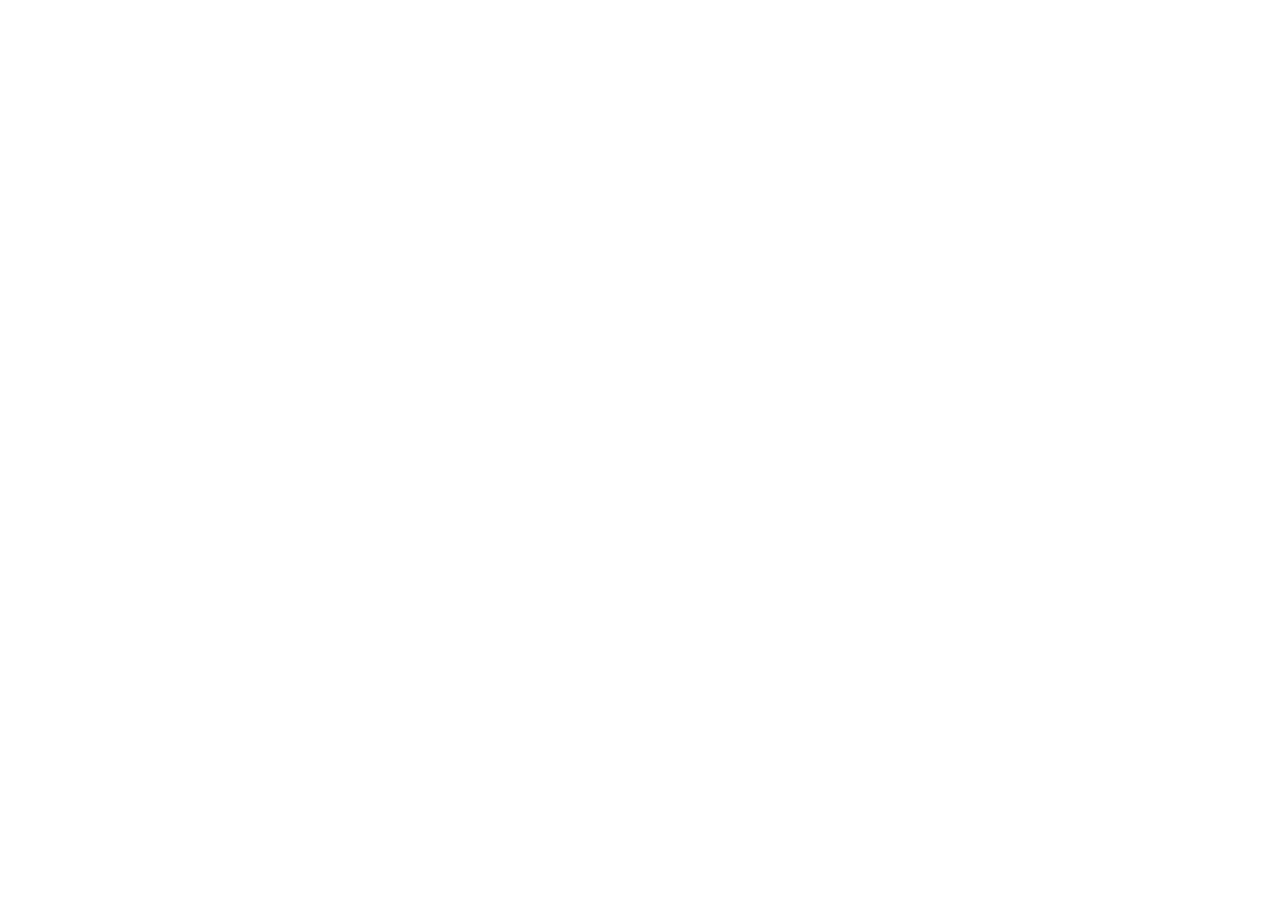
==== flower.html @ f9f1abc1 "Add files via upload" ====
<!DOCTYPE html>
<html lang="en">

<head>
  <meta charset="UTF-8">
  <meta http-equiv="X-UA-Compatible" content="IE=edge">
  <meta name="viewport" content="width=device-width, initial-scale=1.0">
  <link rel="shortcut icon" href="images/gift.png" type="image/x-icon">
  <link rel="stylesheet" href="css/style.css">

  <!-- Document Title -->
  <title>FLOWERS</title>
</head>

<body class="not-loaded">
  <!-- Background -->
  <div class="night"></div>

  <!-- Flower -->
  <div class="flowers">
    <div class="flower flower--1">
      <div class="flower__leafs flower__leafs--1">
        <div class="flower__leaf flower__leaf--1"></div>
        <div class="flower__leaf flower__leaf--2"></div>
        <div class="flower__leaf flower__leaf--3"></div>
        <div class="flower__leaf flower__leaf--4"></div>
        <div class="flower__white-circle"></div>

        <div class="flower__light flower__light--1"></div>
        <div class="flower__light flower__light--2"></div>
        <div class="flower__light flower__light--3"></div>
        <div class="flower__light flower__light--4"></div>
        <div class="flower__light flower__light--5"></div>
        <div class="flower__light flower__light--6"></div>
        <div class="flower__light flower__light--7"></div>
        <div class="flower__light flower__light--8"></div>

      </div>
      <div class="flower__line">
        <div class="flower__line__leaf flower__line__leaf--1"></div>
        <div class="flower__line__leaf flower__line__leaf--2"></div>
        <div class="flower__line__leaf flower__line__leaf--3"></div>
        <div class="flower__line__leaf flower__line__leaf--4"></div>
        <div class="flower__line__leaf flower__line__leaf--5"></div>
        <div class="flower__line__leaf flower__line__leaf--6"></div>
      </div>
    </div>

    <div class="flower flower--2">
      <div class="flower__leafs flower__leafs--2">
        <div class="flower__leaf flower__leaf--1"></div>
        <div class="flower__leaf flower__leaf--2"></div>
        <div class="flower__leaf flower__leaf--3"></div>
        <div class="flower__leaf flower__leaf--4"></div>
        <div class="flower__white-circle"></div>

        <div class="flower__light flower__light--1"></div>
        <div class="flower__light flower__light--2"></div>
        <div class="flower__light flower__light--3"></div>
        <div class="flower__light flower__light--4"></div>
        <div class="flower__light flower__light--5"></div>
        <div class="flower__light flower__light--6"></div>
        <div class="flower__light flower__light--7"></div>
        <div class="flower__light flower__light--8"></div>

      </div>
      <div class="flower__line">
        <div class="flower__line__leaf flower__line__leaf--1"></div>
        <div class="flower__line__leaf flower__line__leaf--2"></div>
        <div class="flower__line__leaf flower__line__leaf--3"></div>
        <div class="flower__line__leaf flower__line__leaf--4"></div>
      </div>
    </div>

    <div class="flower flower--3">
      <div class="flower__leafs flower__leafs--3">
        <div class="flower__leaf flower__leaf--1"></div>
        <div class="flower__leaf flower__leaf--2"></div>
        <div class="flower__leaf flower__leaf--3"></div>
        <div class="flower__leaf flower__leaf--4"></div>
        <div class="flower__white-circle"></div>

        <div class="flower__light flower__light--1"></div>
        <div class="flower__light flower__light--2"></div>
        <div class="flower__light flower__light--3"></div>
        <div class="flower__light flower__light--4"></div>
        <div class="flower__light flower__light--5"></div>
        <div class="flower__light flower__light--6"></div>
        <div class="flower__light flower__light--7"></div>
        <div class="flower__light flower__light--8"></div>

      </div>
      <div class="flower__line">
        <div class="flower__line__leaf flower__line__leaf--1"></div>
        <div class="flower__line__leaf flower__line__leaf--2"></div>
        <div class="flower__line__leaf flower__line__leaf--3"></div>
        <div class="flower__line__leaf flower__line__leaf--4"></div>
      </div>
    </div>

    <div class="grow-ans" style="--d:1.2s">
      <div class="flower__g-long">
        <div class="flower__g-long__top"></div>
        <div class="flower__g-long__bottom"></div>
      </div>
    </div>

    <div class="growing-grass">
      <div class="flower__grass flower__grass--1">
        <div class="flower__grass--top"></div>
        <div class="flower__grass--bottom"></div>
        <div class="flower__grass__leaf flower__grass__leaf--1"></div>
        <div class="flower__grass__leaf flower__grass__leaf--2"></div>
        <div class="flower__grass__leaf flower__grass__leaf--3"></div>
        <div class="flower__grass__leaf flower__grass__leaf--4"></div>
        <div class="flower__grass__leaf flower__grass__leaf--5"></div>
        <div class="flower__grass__leaf flower__grass__leaf--6"></div>
        <div class="flower__grass__leaf flower__grass__leaf--7"></div>
        <div class="flower__grass__leaf flower__grass__leaf--8"></div>
        <div class="flower__grass__overlay"></div>
      </div>
    </div>

    <div class="growing-grass">
      <div class="flower__grass flower__grass--2">
        <div class="flower__grass--top"></div>
        <div class="flower__grass--bottom"></div>
        <div class="flower__grass__leaf flower__grass__leaf--1"></div>
        <div class="flower__grass__leaf flower__grass__leaf--2"></div>
        <div class="flower__grass__leaf flower__grass__leaf--3"></div>
        <div class="flower__grass__leaf flower__grass__leaf--4"></div>
        <div class="flower__grass__leaf flower__grass__leaf--5"></div>
        <div class="flower__grass__leaf flower__grass__leaf--6"></div>
        <div class="flower__grass__leaf flower__grass__leaf--7"></div>
        <div class="flower__grass__leaf flower__grass__leaf--8"></div>
        <div class="flower__grass__overlay"></div>
      </div>
    </div>

    <div class="grow-ans" style="--d:2.4s">
      <div class="flower__g-right flower__g-right--1">
        <div class="leaf"></div>
      </div>
    </div>

    <div class="grow-ans" style="--d:2.8s">
      <div class="flower__g-right flower__g-right--2">
        <div class="leaf"></div>
      </div>
    </div>

    <div class="grow-ans" style="--d:2.8s">
      <div class="flower__g-front">
        <div class="flower__g-front__leaf-wrapper flower__g-front__leaf-wrapper--1">
          <div class="flower__g-front__leaf"></div>
        </div>
        <div class="flower__g-front__leaf-wrapper flower__g-front__leaf-wrapper--2">
          <div class="flower__g-front__leaf"></div>
        </div>
        <div class="flower__g-front__leaf-wrapper flower__g-front__leaf-wrapper--3">
          <div class="flower__g-front__leaf"></div>
        </div>
        <div class="flower__g-front__leaf-wrapper flower__g-front__leaf-wrapper--4">
          <div class="flower__g-front__leaf"></div>
        </div>
        <div class="flower__g-front__leaf-wrapper flower__g-front__leaf-wrapper--5">
          <div class="flower__g-front__leaf"></div>
        </div>
        <div class="flower__g-front__leaf-wrapper flower__g-front__leaf-wrapper--6">
          <div class="flower__g-front__leaf"></div>
        </div>
        <div class="flower__g-front__leaf-wrapper flower__g-front__leaf-wrapper--7">
          <div class="flower__g-front__leaf"></div>
        </div>
        <div class="flower__g-front__leaf-wrapper flower__g-front__leaf-wrapper--8">
          <div class="flower__g-front__leaf"></div>
        </div>
        <div class="flower__g-front__line"></div>
      </div>
    </div>

    <div class="grow-ans" style="--d:3.2s">
      <div class="flower__g-fr">
        <div class="leaf"></div>
        <div class="flower__g-fr__leaf flower__g-fr__leaf--1"></div>
        <div class="flower__g-fr__leaf flower__g-fr__leaf--2"></div>
        <div class="flower__g-fr__leaf flower__g-fr__leaf--3"></div>
        <div class="flower__g-fr__leaf flower__g-fr__leaf--4"></div>
        <div class="flower__g-fr__leaf flower__g-fr__leaf--5"></div>
        <div class="flower__g-fr__leaf flower__g-fr__leaf--6"></div>
        <div class="flower__g-fr__leaf flower__g-fr__leaf--7"></div>
        <div class="flower__g-fr__leaf flower__g-fr__leaf--8"></div>
      </div>
    </div>

    <div class="long-g long-g--0">
      <div class="grow-ans" style="--d:3s">
        <div class="leaf leaf--0"></div>
      </div>
      <div class="grow-ans" style="--d:2.2s">
        <div class="leaf leaf--1"></div>
      </div>
      <div class="grow-ans" style="--d:3.4s">
        <div class="leaf leaf--2"></div>
      </div>
      <div class="grow-ans" style="--d:3.6s">
        <div class="leaf leaf--3"></div>
      </div>
    </div>

    <div class="long-g long-g--1">
      <div class="grow-ans" style="--d:3.6s">
        <div class="leaf leaf--0"></div>
      </div>
      <div class="grow-ans" style="--d:3.8s">
        <div class="leaf leaf--1"></div>
      </div>
      <div class="grow-ans" style="--d:4s">
        <div class="leaf leaf--2"></div>
      </div>
      <div class="grow-ans" style="--d:4.2s">
        <div class="leaf leaf--3"></div>
      </div>
    </div>

    <div class="long-g long-g--2">
      <div class="grow-ans" style="--d:4s">
        <div class="leaf leaf--0"></div>
      </div>
      <div class="grow-ans" style="--d:4.2s">
        <div class="leaf leaf--1"></div>
      </div>
      <div class="grow-ans" style="--d:4.4s">
        <div class="leaf leaf--2"></div>
      </div>
      <div class="grow-ans" style="--d:4.6s">
        <div class="leaf leaf--3"></div>
      </div>
    </div>

    <div class="long-g long-g--3">
      <div class="grow-ans" style="--d:4s">
        <div class="leaf leaf--0"></div>
      </div>
      <div class="grow-ans" style="--d:4.2s">
        <div class="leaf leaf--1"></div>
      </div>
      <div class="grow-ans" style="--d:3s">
        <div class="leaf leaf--2"></div>
      </div>
      <div class="grow-ans" style="--d:3.6s">
        <div class="leaf leaf--3"></div>
      </div>
    </div>

    <div class="long-g long-g--4">
      <div class="grow-ans" style="--d:4s">
        <div class="leaf leaf--0"></div>
      </div>
      <div class="grow-ans" style="--d:4.2s">
        <div class="leaf leaf--1"></div>
      </div>
      <div class="grow-ans" style="--d:3s">
        <div class="leaf leaf--2"></div>
      </div>
      <div class="grow-ans" style="--d:3.6s">
        <div class="leaf leaf--3"></div>
      </div>
    </div>

    <div class="long-g long-g--5">
      <div class="grow-ans" style="--d:4s">
        <div class="leaf leaf--0"></div>
      </div>
      <div class="grow-ans" style="--d:4.2s">
        <div class="leaf leaf--1"></div>
      </div>
      <div class="grow-ans" style="--d:3s">
        <div class="leaf leaf--2"></div>
      </div>
      <div class="grow-ans" style="--d:3.6s">
        <div class="leaf leaf--3"></div>
      </div>
    </div>

    <div class="long-g long-g--6">
      <div class="grow-ans" style="--d:4.2s">
        <div class="leaf leaf--0"></div>
      </div>
      <div class="grow-ans" style="--d:4.4s">
        <div class="leaf leaf--1"></div>
      </div>
      <div class="grow-ans" style="--d:4.6s">
        <div class="leaf leaf--2"></div>
      </div>
      <div class="grow-ans" style="--d:4.8s">
        <div class="leaf leaf--3"></div>
      </div>
    </div>

    <div class="long-g long-g--7">
      <div class="grow-ans" style="--d:3s">
        <div class="leaf leaf--0"></div>
      </div>
      <div class="grow-ans" style="--d:3.2s">
        <div class="leaf leaf--1"></div>
      </div>
      <div class="grow-ans" style="--d:3.5s">
        <div class="leaf leaf--2"></div>
      </div>
      <div class="grow-ans" style="--d:3.6s">
        <div class="leaf leaf--3"></div>
      </div>
    </div>
  </div>

  <!-- Title -->
  <h1 class="title"><span id="title"></span></h1>
</body>

</html>

<!-- Import Javascript -->
<script src="js/main.js"></script>
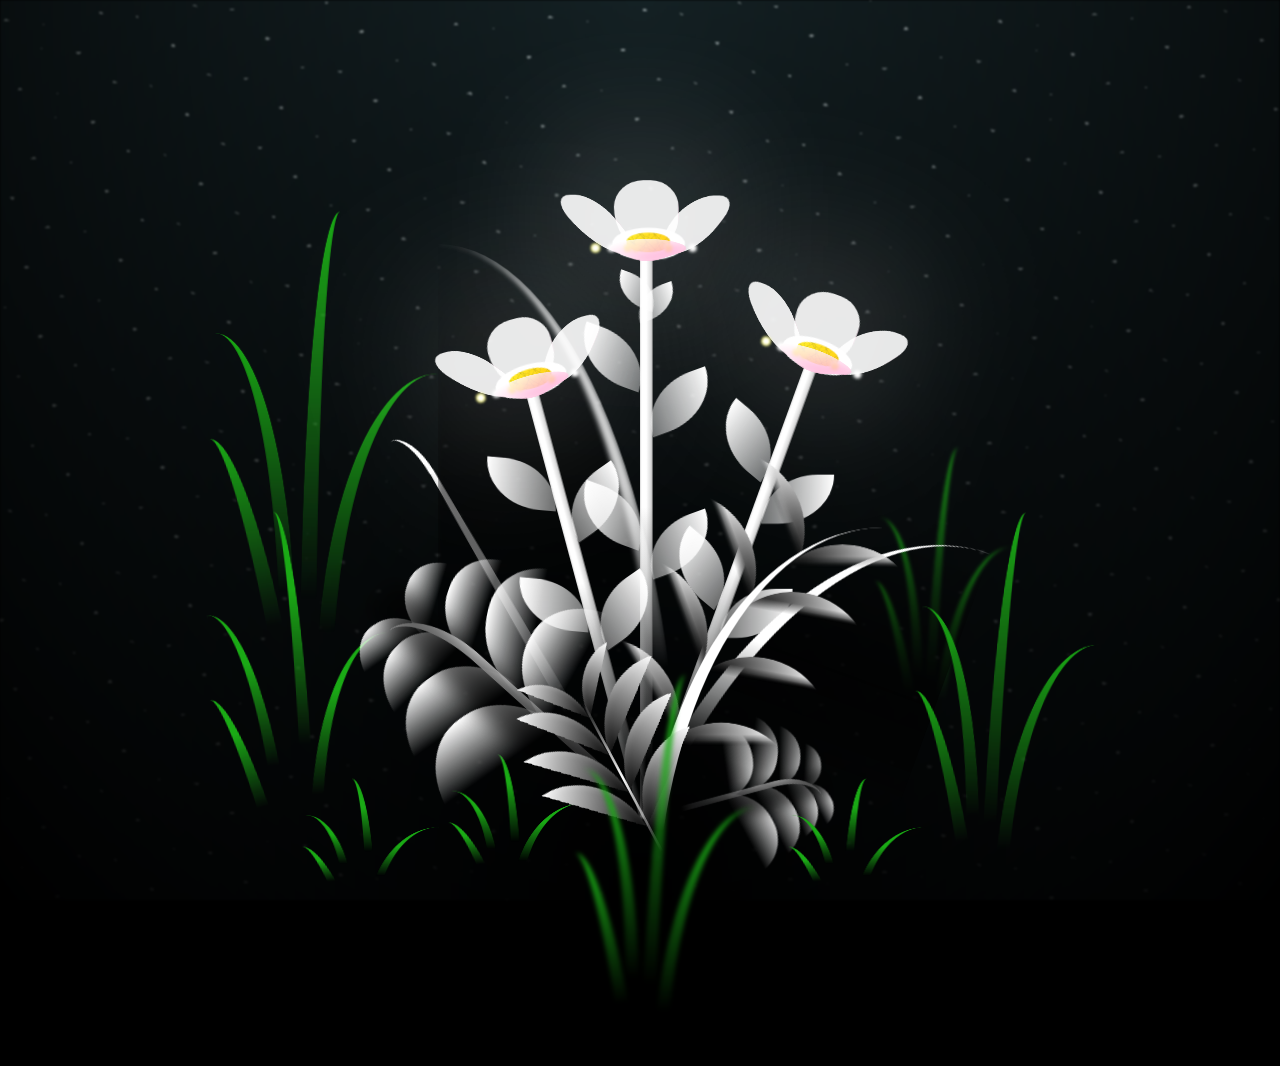
==== commit 79bb7b8e: "Update flower.html" ====
--- a/flower.html
+++ b/flower.html
@@ -316,9 +316,12 @@
 
   <!-- Title -->
   <h1 class="title"><span id="title"></span></h1>
+  <audio autoplay loop>
+    <source src="music/5-vymir-vs-zavtra-rildscom_1SyroFjI.mp3" type="audio/mpeg">
+  </audio>
 </body>
 
 </html>
 
 <!-- Import Javascript -->
-<script src="js/main.js"></script>+<script src="js/main.js"></script>
--- a/css/style.css
+++ b/css/style.css
@@ -0,0 +1,1216 @@
+*,
+*::after,
+*::before {
+  padding: 0;
+  margin: 0;
+  box-sizing: border-box;
+}
+
+:root {
+  --dark-color: #000;
+}
+
+.title {
+  position: absolute;
+  width: 100%;
+  text-align: center;
+  margin-top: 50px;
+  top: 0;
+  left: 0;
+  color: white;
+  font-family: 'Courier New', Courier, monospace;
+  font-size: 70px;
+  text-shadow: 0px 0px 20px white;
+}
+
+body {
+  display: flex;
+  align-items: flex-end;
+  justify-content: center;
+  min-height: 100vh;
+  background-color: var(--dark-color);
+  overflow: hidden;
+  perspective: 1000px;
+}
+
+.night {
+  position: fixed;
+  left: 50%;
+  top: 0;
+  transform: translateX(-50%);
+  width: 100%;
+  height: 100%;
+  filter: blur(0.1vmin);
+  background-image: radial-gradient(ellipse at top, transparent 0%, var(--dark-color)), radial-gradient(ellipse at bottom, var(--dark-color), rgba(145, 233, 255, 0.2)), repeating-linear-gradient(220deg, rgb(0, 0, 0) 0px, rgb(0, 0, 0) 19px, transparent 19px, transparent 22px), repeating-linear-gradient(189deg, rgb(0, 0, 0) 0px, rgb(0, 0, 0) 19px, transparent 19px, transparent 22px), repeating-linear-gradient(148deg, rgb(0, 0, 0) 0px, rgb(0, 0, 0) 19px, transparent 19px, transparent 22px), linear-gradient(90deg, rgb(255, 255, 250), rgb(240, 240, 240));
+}
+
+.flowers {
+  position: relative;
+  transform: scale(0.9);
+}
+
+.flower {
+  position: absolute;
+  bottom: 10vmin;
+  transform-origin: bottom center;
+  z-index: 10;
+  --fl-speed: 0.8s;
+}
+
+.flower--1 {
+  animation: moving-flower-1 4s linear infinite;
+}
+
+.flower--1 .flower__line {
+  height: 70vmin;
+  animation-delay: 0.3s;
+}
+
+.flower--1 .flower__line__leaf--1 {
+  animation: blooming-leaf-right var(--fl-speed) 1.6s backwards;
+}
+
+.flower--1 .flower__line__leaf--2 {
+  animation: blooming-leaf-right var(--fl-speed) 1.4s backwards;
+}
+
+.flower--1 .flower__line__leaf--3 {
+  animation: blooming-leaf-left var(--fl-speed) 1.2s backwards;
+}
+
+.flower--1 .flower__line__leaf--4 {
+  animation: blooming-leaf-left var(--fl-speed) 1s backwards;
+}
+
+.flower--1 .flower__line__leaf--5 {
+  animation: blooming-leaf-right var(--fl-speed) 1.8s backwards;
+}
+
+.flower--1 .flower__line__leaf--6 {
+  animation: blooming-leaf-left var(--fl-speed) 2s backwards;
+}
+
+.flower--2 {
+  left: 50%;
+  transform: rotate(20deg);
+  animation: moving-flower-2 4s linear infinite;
+}
+
+.flower--2 .flower__line {
+  height: 60vmin;
+  animation-delay: 0.6s;
+}
+
+.flower--2 .flower__line__leaf--1 {
+  animation: blooming-leaf-right var(--fl-speed) 1.9s backwards;
+}
+
+.flower--2 .flower__line__leaf--2 {
+  animation: blooming-leaf-right var(--fl-speed) 1.7s backwards;
+}
+
+.flower--2 .flower__line__leaf--3 {
+  animation: blooming-leaf-left var(--fl-speed) 1.5s backwards;
+}
+
+.flower--2 .flower__line__leaf--4 {
+  animation: blooming-leaf-left var(--fl-speed) 1.3s backwards;
+}
+
+.flower--3 {
+  left: 50%;
+  transform: rotate(-15deg);
+  animation: moving-flower-3 4s linear infinite;
+}
+
+.flower--3 .flower__line {
+  animation-delay: 0.9s;
+}
+
+.flower--3 .flower__line__leaf--1 {
+  animation: blooming-leaf-right var(--fl-speed) 2.5s backwards;
+}
+
+.flower--3 .flower__line__leaf--2 {
+  animation: blooming-leaf-right var(--fl-speed) 2.3s backwards;
+}
+
+.flower--3 .flower__line__leaf--3 {
+  animation: blooming-leaf-left var(--fl-speed) 2.1s backwards;
+}
+
+.flower--3 .flower__line__leaf--4 {
+  animation: blooming-leaf-left var(--fl-speed) 1.9s backwards;
+}
+
+.flower__leafs {
+  position: relative;
+  animation: blooming-flower 2s backwards;
+}
+
+.flower__leafs--1 {
+  animation-delay: 1.1s;
+}
+
+.flower__leafs--2 {
+  animation-delay: 1.4s;
+}
+
+.flower__leafs--3 {
+  animation-delay: 1.7s;
+}
+
+.flower__leafs::after {
+  content: "";
+  position: absolute;
+  left: 0;
+  top: 0;
+  transform: translate(-50%, -100%);
+  width: 8vmin;
+  height: 8vmin;
+  background-color: #fff;
+  filter: blur(10vmin);
+}
+
+.flower__leaf {
+  position: absolute;
+  bottom: 0;
+  left: 50%;
+  width: 8vmin;
+  height: 11vmin;
+  border-radius: 51% 49% 47% 53%/44% 45% 55% 69%;
+  background-color: #ff69b4;
+  background-image: linear-gradient(to top, #fff, #fff);
+  transform-origin: bottom center;
+  opacity: 0.9;
+  box-shadow: inset 0 0 2vmin rgba(255, 255, 255, 0.5);
+}
+
+.flower__leaf--1 {
+  transform: translate(-10%, 1%) rotateY(40deg) rotateX(-50deg);
+}
+
+.flower__leaf--2 {
+  transform: translate(-50%, -4%) rotateX(40deg);
+}
+
+.flower__leaf--3 {
+  transform: translate(-90%, 0%) rotateY(45deg) rotateX(50deg);
+}
+
+.flower__leaf--4 {
+  width: 8vmin;
+  height: 8vmin;
+  transform-origin: bottom left;
+  border-radius: 4vmin 10vmin 4vmin 4vmin;
+  transform: translate(0%, 18%) rotateX(70deg) rotate(-43deg);
+  background-image: linear-gradient(to top, rgba(255, 2555, 255, 0.4), #fff);
+  z-index: 1;
+  opacity: 0.8;
+  -webkit-transform: translate(0%, 18%) rotateX(70deg) rotate(-43deg);
+  -moz-transform: translate(0%, 18%) rotateX(70deg) rotate(-43deg);
+  -ms-transform: translate(0%, 18%) rotateX(70deg) rotate(-43deg);
+  -o-transform: translate(0%, 18%) rotateX(70deg) rotate(-43deg);
+}
+
+.flower__white-circle {
+  position: absolute;
+  left: -3.5vmin;
+  top: -3vmin;
+  width: 9vmin;
+  height: 4vmin;
+  border-radius: 50%;
+  background-color: #fff;
+}
+
+.flower__white-circle::after {
+  content: "";
+  position: absolute;
+  left: 50%;
+  top: 45%;
+  transform: translate(-50%, -50%);
+  width: 60%;
+  height: 60%;
+  border-radius: inherit;
+  background-image: repeating-linear-gradient(135deg, rgba(0, 0, 0, 0.03) 0px, rgba(0, 0, 0, 0.03) 1px, transparent 1px, transparent 12px), repeating-linear-gradient(45deg, rgba(0, 0, 0, 0.03) 0px, rgba(0, 0, 0, 0.03) 1px, transparent 1px, transparent 12px), repeating-linear-gradient(67.5deg, rgba(0, 0, 0, 0.03) 0px, rgba(0, 0, 0, 0.03) 1px, transparent 1px, transparent 12px), repeating-linear-gradient(135deg, rgba(0, 0, 0, 0.03) 0px, rgba(0, 0, 0, 0.03) 1px, transparent 1px, transparent 12px), repeating-linear-gradient(45deg, rgba(0, 0, 0, 0.03) 0px, rgba(0, 0, 0, 0.03) 1px, transparent 1px, transparent 12px), repeating-linear-gradient(112.5deg, rgba(0, 0, 0, 0.03) 0px, rgba(0, 0, 0, 0.03) 1px, transparent 1px, transparent 12px), repeating-linear-gradient(112.5deg, rgba(0, 0, 0, 0.03) 0px, rgba(0, 0, 0, 0.03) 1px, transparent 1px, transparent 12px), repeating-linear-gradient(45deg, rgba(0, 0, 0, 0.03) 0px, rgba(0, 0, 0, 0.03) 1px, transparent 1px, transparent 12px), repeating-linear-gradient(22.5deg, rgba(0, 0, 0, 0.03) 0px, rgba(0, 0, 0, 0.03) 1px, transparent 1px, transparent 12px), repeating-linear-gradient(45deg, rgba(0, 0, 0, 0.03) 0px, rgba(0, 0, 0, 0.03) 1px, transparent 1px, transparent 12px), repeating-linear-gradient(22.5deg, rgba(0, 0, 0, 0.03) 0px, rgba(0, 0, 0, 0.03) 1px, transparent 1px, transparent 12px), repeating-linear-gradient(135deg, rgba(0, 0, 0, 0.03) 0px, rgba(0, 0, 0, 0.03) 1px, transparent 1px, transparent 12px), repeating-linear-gradient(157.5deg, rgba(0, 0, 0, 0.03) 0px, rgba(0, 0, 0, 0.03) 1px, transparent 1px, transparent 12px), repeating-linear-gradient(67.5deg, rgba(0, 0, 0, 0.03) 0px, rgba(0, 0, 0, 0.03) 1px, transparent 1px, transparent 12px), repeating-linear-gradient(67.5deg, rgba(0, 0, 0, 0.03) 0px, rgba(0, 0, 0, 0.03) 1px, transparent 1px, transparent 12px), linear-gradient(90deg, rgb(255, 235, 18), rgb(255, 206, 0));
+}
+
+.flower__line {
+  height: 55vmin;
+  width: 1.5vmin;
+  background-image: linear-gradient(to left, rgba(0, 0, 0, 0.2), transparent, rgba(255, 255, 255, 0.2)), linear-gradient(to top, transparent 10%, #fff, #fff);
+  box-shadow: inset 0 0 2px rgba(0, 0, 0, 0.5);
+  animation: grow-flower-tree 4s backwards;
+}
+
+.flower__line__leaf {
+  --w: 7vmin;
+  --h: calc(var(--w) + 2vmin);
+  position: absolute;
+  top: 20%;
+  left: 90%;
+  width: var(--w);
+  height: var(--h);
+  border-top-right-radius: var(--h);
+  border-bottom-left-radius: var(--h);
+  background-image: linear-gradient(to top, rgba(255, 255, 255, 0.4), #fff);
+}
+
+.flower__line__leaf--1 {
+  transform: rotate(70deg) rotateY(30deg);
+}
+
+.flower__line__leaf--2 {
+  top: 45%;
+  transform: rotate(70deg) rotateY(30deg);
+}
+
+.flower__line__leaf--3,
+.flower__line__leaf--4,
+.flower__line__leaf--6 {
+  border-top-right-radius: 0;
+  border-bottom-left-radius: 0;
+  border-top-left-radius: var(--h);
+  border-bottom-right-radius: var(--h);
+  left: -460%;
+  top: 12%;
+  transform: rotate(-70deg) rotateY(30deg);
+}
+
+.flower__line__leaf--4 {
+  top: 40%;
+}
+
+.flower__line__leaf--5 {
+  top: 0;
+  transform-origin: left;
+  transform: rotate(70deg) rotateY(30deg) scale(0.6);
+}
+
+.flower__line__leaf--6 {
+  top: -2%;
+  left: -450%;
+  transform-origin: right;
+  transform: rotate(-70deg) rotateY(30deg) scale(0.6);
+}
+
+.flower__light {
+  position: absolute;
+  bottom: 0vmin;
+  width: 1vmin;
+  height: 1vmin;
+  background-color: rgb(255, 251, 0);
+  border-radius: 50%;
+  filter: blur(0.2vmin);
+  animation: light-ans 4s linear infinite backwards;
+}
+
+.flower__light:nth-child(odd) {
+  background-color: #fff;
+}
+
+.flower__light--1 {
+  left: -2vmin;
+  animation-delay: 1s;
+}
+
+.flower__light--2 {
+  left: 3vmin;
+  animation-delay: 0.5s;
+}
+
+.flower__light--3 {
+  left: -6vmin;
+  animation-delay: 0.3s;
+}
+
+.flower__light--4 {
+  left: 6vmin;
+  animation-delay: 0.9s;
+}
+
+.flower__light--5 {
+  left: -1vmin;
+  animation-delay: 1.5s;
+}
+
+.flower__light--6 {
+  left: -4vmin;
+  animation-delay: 3s;
+}
+
+.flower__light--7 {
+  left: 3vmin;
+  animation-delay: 2s;
+}
+
+.flower__light--8 {
+  left: -6vmin;
+  animation-delay: 3.5s;
+}
+
+.flower__grass {
+  --c: #fff;
+  --line-w: 1.5vmin;
+  position: absolute;
+  bottom: 12vmin;
+  left: -7vmin;
+  display: flex;
+  flex-direction: column;
+  align-items: flex-end;
+  z-index: 20;
+  transform-origin: bottom center;
+  transform: rotate(-48deg) rotateY(40deg);
+}
+
+.flower__grass--1 {
+  animation: moving-grass 2s linear infinite;
+}
+
+.flower__grass--2 {
+  left: 2vmin;
+  bottom: 10vmin;
+  transform: scale(0.5) rotate(75deg) rotateX(10deg) rotateY(-200deg);
+  opacity: 0.8;
+  z-index: 0;
+  animation: moving-grass--2 1.5s linear infinite;
+}
+
+.flower__grass--top {
+  width: 7vmin;
+  height: 10vmin;
+  border-top-right-radius: 100%;
+  border-right: var(--line-w) solid var(--c);
+  transform-origin: bottom center;
+  transform: rotate(-2deg);
+}
+
+.flower__grass--bottom {
+  margin-top: -2px;
+  width: var(--line-w);
+  height: 25vmin;
+  background-image: linear-gradient(to top, transparent, var(--c));
+}
+
+.flower__grass__leaf {
+  --size: 10vmin;
+  position: absolute;
+  width: calc(var(--size) * 2.1);
+  height: var(--size);
+  border-top-left-radius: var(--size);
+  border-top-right-radius: var(--size);
+  background-image: linear-gradient(to top, transparent, transparent 30%, var(--c));
+  z-index: 100;
+}
+
+.flower__grass__leaf--1 {
+  top: -6%;
+  left: 30%;
+  --size: 6vmin;
+  transform: rotate(-20deg);
+  animation: growing-grass-ans--1 2s 2.6s backwards;
+}
+
+@keyframes growing-grass-ans--1 {
+  0% {
+    transform-origin: bottom left;
+    transform: rotate(-20deg) scale(0);
+  }
+}
+
+.flower__grass__leaf--2 {
+  top: -5%;
+  left: -110%;
+  --size: 6vmin;
+  transform: rotate(10deg);
+  animation: growing-grass-ans--2 2s 2.4s linear backwards;
+}
+
+@keyframes growing-grass-ans--2 {
+  0% {
+    transform-origin: bottom right;
+    transform: rotate(10deg) scale(0);
+  }
+}
+
+.flower__grass__leaf--3 {
+  top: 5%;
+  left: 60%;
+  --size: 8vmin;
+  transform: rotate(-18deg) rotateX(-20deg);
+  animation: growing-grass-ans--3 2s 2.2s linear backwards;
+}
+
+@keyframes growing-grass-ans--3 {
+  0% {
+    transform-origin: bottom left;
+    transform: rotate(-18deg) rotateX(-20deg) scale(0);
+  }
+}
+
+.flower__grass__leaf--4 {
+  top: 6%;
+  left: -135%;
+  --size: 8vmin;
+  transform: rotate(2deg);
+  animation: growing-grass-ans--4 2s 2s linear backwards;
+}
+
+@keyframes growing-grass-ans--4 {
+  0% {
+    transform-origin: bottom right;
+    transform: rotate(2deg) scale(0);
+  }
+}
+
+.flower__grass__leaf--5 {
+  top: 20%;
+  left: 60%;
+  --size: 10vmin;
+  transform: rotate(-24deg) rotateX(-20deg);
+  animation: growing-grass-ans--5 2s 1.8s linear backwards;
+}
+
+@keyframes growing-grass-ans--5 {
+  0% {
+    transform-origin: bottom left;
+    transform: rotate(-24deg) rotateX(-20deg) scale(0);
+  }
+}
+
+.flower__grass__leaf--6 {
+  top: 22%;
+  left: -180%;
+  --size: 10vmin;
+  transform: rotate(10deg);
+  animation: growing-grass-ans--6 2s 1.6s linear backwards;
+}
+
+@keyframes growing-grass-ans--6 {
+  0% {
+    transform-origin: bottom right;
+    transform: rotate(10deg) scale(0);
+  }
+}
+
+.flower__grass__leaf--7 {
+  top: 39%;
+  left: 70%;
+  --size: 10vmin;
+  transform: rotate(-10deg);
+  animation: growing-grass-ans--7 2s 1.4s linear backwards;
+}
+
+@keyframes growing-grass-ans--7 {
+  0% {
+    transform-origin: bottom left;
+    transform: rotate(-10deg) scale(0);
+  }
+}
+
+.flower__grass__leaf--8 {
+  top: 40%;
+  left: -215%;
+  --size: 11vmin;
+  transform: rotate(10deg);
+  animation: growing-grass-ans--8 2s 1.2s linear backwards;
+}
+
+@keyframes growing-grass-ans--8 {
+  0% {
+    transform-origin: bottom right;
+    transform: rotate(10deg) scale(0);
+  }
+}
+
+.flower__grass__overlay {
+  position: absolute;
+  top: -10%;
+  right: 0%;
+  width: 100%;
+  height: 100%;
+  background-color: rgba(0, 0, 0, 0.6);
+  filter: blur(1.5vmin);
+  z-index: 100;
+}
+
+.flower__g-long {
+  --w: 2vmin;
+  --h: 6vmin;
+  --c: #fff;
+  position: absolute;
+  bottom: 10vmin;
+  left: -3vmin;
+  transform-origin: bottom center;
+  transform: rotate(-30deg) rotateY(-20deg);
+  display: flex;
+  flex-direction: column;
+  align-items: flex-end;
+  animation: flower-g-long-ans 3s linear infinite;
+}
+
+@keyframes flower-g-long-ans {
+
+  0%,
+  100% {
+    transform: rotate(-30deg) rotateY(-20deg);
+  }
+
+  50% {
+    transform: rotate(-32deg) rotateY(-20deg);
+  }
+}
+
+.flower__g-long__top {
+  top: calc(var(--h) * -1);
+  width: calc(var(--w) + 1vmin);
+  height: var(--h);
+  border-top-right-radius: 100%;
+  border-right: 0.7vmin solid var(--c);
+  transform: translate(-0.7vmin, 1vmin);
+}
+
+.flower__g-long__bottom {
+  width: var(--w);
+  height: 50vmin;
+  transform-origin: bottom center;
+  background-image: linear-gradient(to top, transparent 30%, var(--c));
+  box-shadow: inset 0 0 2px rgba(0, 0, 0, 0.5);
+  -webkit-clip-path: polygon(35% 0, 65% 1%, 100% 100%, 0% 100%);
+  clip-path: polygon(35% 0, 65% 1%, 100% 100%, 0% 100%);
+}
+
+.flower__g-right {
+  position: absolute;
+  bottom: 6vmin;
+  left: -2vmin;
+  transform-origin: bottom left;
+  transform: rotate(20deg);
+}
+
+.flower__g-right .leaf {
+  width: 30vmin;
+  height: 50vmin;
+  border-top-left-radius: 100%;
+  border-left: 2vmin solid #fff;
+  background-image: linear-gradient(to bottom, transparent, var(--dark-color) 60%);
+  -webkit-mask-image: linear-gradient(to top, transparent 30%, #fff 60%);
+}
+
+.flower__g-right--1 {
+  animation: flower-g-right-ans 2.5s linear infinite;
+}
+
+.flower__g-right--2 {
+  left: 5vmin;
+  transform: rotateY(-180deg);
+  animation: flower-g-right-ans--2 3s linear infinite;
+}
+
+.flower__g-right--2 .leaf {
+  height: 75vmin;
+  filter: blur(0.3vmin);
+  opacity: 0.8;
+}
+
+@keyframes flower-g-right-ans {
+
+  0%,
+  100% {
+    transform: rotate(20deg);
+  }
+
+  50% {
+    transform: rotate(24deg) rotateX(-20deg);
+  }
+}
+
+@keyframes flower-g-right-ans--2 {
+
+  0%,
+  100% {
+    transform: rotateY(-180deg) rotate(0deg) rotateX(-20deg);
+  }
+
+  50% {
+    transform: rotateY(-180deg) rotate(6deg) rotateX(-20deg);
+  }
+}
+
+.flower__g-front {
+  position: absolute;
+  bottom: 6vmin;
+  left: 2.5vmin;
+  z-index: 100;
+  transform-origin: bottom center;
+  transform: rotate(-28deg) rotateY(30deg) scale(1.04);
+  animation: flower__g-front-ans 2s linear infinite;
+}
+
+@keyframes flower__g-front-ans {
+
+  0%,
+  100% {
+    transform: rotate(-28deg) rotateY(30deg) scale(1.04);
+  }
+
+  50% {
+    transform: rotate(-35deg) rotateY(40deg) scale(1.04);
+  }
+}
+
+.flower__g-front__line {
+  width: 0.3vmin;
+  height: 20vmin;
+  background-image: linear-gradient(to top, transparent, #fff, transparent 100%);
+  position: relative;
+}
+
+.flower__g-front__leaf-wrapper {
+  position: absolute;
+  top: 0;
+  left: 0;
+  transform-origin: bottom left;
+  transform: rotate(10deg);
+}
+
+.flower__g-front__leaf-wrapper:nth-child(even) {
+  left: 0vmin;
+  transform: rotateY(-180deg) rotate(5deg);
+  animation: flower__g-front__leaf-left-ans 1s ease-in backwards;
+}
+
+.flower__g-front__leaf-wrapper:nth-child(odd) {
+  animation: flower__g-front__leaf-ans 1s ease-in backwards;
+}
+
+.flower__g-front__leaf-wrapper--1 {
+  top: -8vmin;
+  transform: scale(0.7);
+  animation: flower__g-front__leaf-ans 1s 5.5s ease-in backwards !important;
+}
+
+.flower__g-front__leaf-wrapper--2 {
+  top: -8vmin;
+  transform: rotateY(-180deg) scale(0.7) !important;
+  animation: flower__g-front__leaf-left-ans-2 1s 4.6s ease-in backwards !important;
+}
+
+.flower__g-front__leaf-wrapper--3 {
+  top: -3vmin;
+  animation: flower__g-front__leaf-ans 1s 4.6s ease-in backwards;
+}
+
+.flower__g-front__leaf-wrapper--4 {
+  top: -3vmin;
+  transform: rotateY(-180deg) scale(0.9) !important;
+  animation: flower__g-front__leaf-left-ans-2 1s 4.6s ease-in backwards !important;
+}
+
+@keyframes flower__g-front__leaf-left-ans-2 {
+  0% {
+    transform: rotateY(-180deg) scale(0);
+  }
+}
+
+.flower__g-front__leaf-wrapper--5,
+.flower__g-front__leaf-wrapper--6 {
+  top: 2vmin;
+}
+
+.flower__g-front__leaf-wrapper--7,
+.flower__g-front__leaf-wrapper--8 {
+  top: 6.5vmin;
+}
+
+.flower__g-front__leaf-wrapper--2 {
+  animation-delay: 5.2s !important;
+}
+
+.flower__g-front__leaf-wrapper--3 {
+  animation-delay: 4.9s !important;
+}
+
+.flower__g-front__leaf-wrapper--5 {
+  animation-delay: 4.3s !important;
+}
+
+.flower__g-front__leaf-wrapper--6 {
+  animation-delay: 4.1s !important;
+}
+
+.flower__g-front__leaf-wrapper--7 {
+  animation-delay: 3.8s !important;
+}
+
+.flower__g-front__leaf-wrapper--8 {
+  animation-delay: 3.5s !important;
+}
+
+@keyframes flower__g-front__leaf-ans {
+  0% {
+    transform: rotate(10deg) scale(0);
+  }
+}
+
+@keyframes flower__g-front__leaf-left-ans {
+  0% {
+    transform: rotateY(-180deg) rotate(5deg) scale(0);
+  }
+}
+
+.flower__g-front__leaf {
+  width: 10vmin;
+  height: 10vmin;
+  border-radius: 100% 0% 0% 100%/100% 100% 0% 0%;
+  box-shadow: inset 0 2px 1vmin hsla(0, 0%, 100%, 0.2);
+  background-image: linear-gradient(to bottom left, transparent, var(--dark-color)), linear-gradient(to bottom right, #fff 50%, transparent 50%, transparent);
+  -webkit-mask-image: linear-gradient(to bottom right, #fff 50%, transparent 50%, transparent);
+  mask-image: linear-gradient(to bottom right, #fff 50%, transparent 50%, transparent);
+}
+
+.flower__g-fr {
+  position: absolute;
+  bottom: -4vmin;
+  left: vmin;
+  transform-origin: bottom left;
+  z-index: 10;
+  animation: flower__g-fr-ans 2s linear infinite;
+}
+
+@keyframes flower__g-fr-ans {
+
+  0%,
+  100% {
+    transform: rotate(2deg);
+  }
+
+  50% {
+    transform: rotate(4deg);
+    -webkit-transform: rotate(4deg);
+    -moz-transform: rotate(4deg);
+    -ms-transform: rotate(4deg);
+    -o-transform: rotate(4deg);
+  }
+}
+
+.flower__g-fr .leaf {
+  width: 30vmin;
+  height: 50vmin;
+  border-top-left-radius: 100%;
+  border-left: 2vmin solid #fff;
+  -webkit-mask-image: linear-gradient(to top, transparent 25%, #fff 50%);
+  position: relative;
+  z-index: 1;
+}
+
+.flower__g-fr__leaf {
+  position: absolute;
+  top: 0;
+  left: 0;
+  width: 10vmin;
+  height: 10vmin;
+  border-radius: 100% 0% 0% 100%/100% 100% 0% 0%;
+  box-shadow: inset 0 2px 1vmin hsla(0, 0%, 100%, 0.2);
+  background-image: linear-gradient(to bottom left, transparent, var(--dark-color) 98%), linear-gradient(to bottom right, #fff 45%, transparent 50%, transparent);
+  -webkit-mask-image: linear-gradient(135deg, #fff 40%, transparent 50%, transparent);
+}
+
+.flower__g-fr__leaf--1 {
+  left: 20vmin;
+  transform: rotate(45deg);
+  animation: flower__g-fr-leaft-ans-1 0.5s 5.2s linear backwards;
+}
+
+@keyframes flower__g-fr-leaft-ans-1 {
+  0% {
+    transform-origin: left;
+    transform: rotate(45deg) scale(0);
+  }
+}
+
+.flower__g-fr__leaf--2 {
+  left: 12vmin;
+  top: -7vmin;
+  transform: rotate(25deg) rotateY(-180deg);
+  animation: flower__g-fr-leaft-ans-6 0.5s 5s linear backwards;
+}
+
+.flower__g-fr__leaf--3 {
+  left: 15vmin;
+  top: 6vmin;
+  transform: rotate(55deg);
+  animation: flower__g-fr-leaft-ans-5 0.5s 4.8s linear backwards;
+}
+
+.flower__g-fr__leaf--4 {
+  left: 6vmin;
+  top: -2vmin;
+  transform: rotate(25deg) rotateY(-180deg);
+  animation: flower__g-fr-leaft-ans-6 0.5s 4.6s linear backwards;
+}
+
+.flower__g-fr__leaf--5 {
+  left: 10vmin;
+  top: 14vmin;
+  transform: rotate(55deg);
+  animation: flower__g-fr-leaft-ans-5 0.5s 4.4s linear backwards;
+}
+
+@keyframes flower__g-fr-leaft-ans-5 {
+  0% {
+    transform-origin: left;
+    transform: rotate(55deg) scale(0);
+  }
+}
+
+.flower__g-fr__leaf--6 {
+  left: 0vmin;
+  top: 6vmin;
+  transform: rotate(25deg) rotateY(-180deg);
+  animation: flower__g-fr-leaft-ans-6 0.5s 4.2s linear backwards;
+}
+
+@keyframes flower__g-fr-leaft-ans-6 {
+  0% {
+    transform-origin: right;
+    transform: rotate(25deg) rotateY(-180deg) scale(0);
+  }
+}
+
+.flower__g-fr__leaf--7 {
+  left: 5vmin;
+  top: 22vmin;
+  transform: rotate(45deg);
+  animation: flower__g-fr-leaft-ans-7 0.5s 4s linear backwards;
+}
+
+@keyframes flower__g-fr-leaft-ans-7 {
+  0% {
+    transform-origin: left;
+    transform: rotate(45deg) scale(0);
+  }
+}
+
+.flower__g-fr__leaf--8 {
+  left: -4vmin;
+  top: 15vmin;
+  transform: rotate(15deg) rotateY(-180deg);
+  animation: flower__g-fr-leaft-ans-8 0.5s 3.8s linear backwards;
+}
+
+@keyframes flower__g-fr-leaft-ans-8 {
+  0% {
+    transform-origin: right;
+    transform: rotate(15deg) rotateY(-180deg) scale(0);
+  }
+}
+
+.long-g {
+  position: absolute;
+  bottom: 25vmin;
+  left: -42vmin;
+  transform-origin: bottom left;
+}
+
+.long-g--1 {
+  bottom: 0vmin;
+  transform: scale(0.8) rotate(-5deg);
+}
+
+.long-g--1 .leaf {
+  -webkit-mask-image: linear-gradient(to top, transparent 40%, #fff 80%) !important;
+}
+
+.long-g--1 .leaf--1 {
+  --w: 5vmin;
+  --h: 60vmin;
+  left: -2vmin;
+  transform: rotate(3deg) rotateY(-180deg);
+}
+
+.long-g--2,
+.long-g--3 {
+  bottom: -3vmin;
+  left: -35vmin;
+  transform-origin: center;
+  transform: scale(0.6) rotateX(60deg);
+}
+
+.long-g--2 .leaf,
+.long-g--3 .leaf {
+  -webkit-mask-image: linear-gradient(to top, transparent 50%, #fff 80%) !important;
+}
+
+.long-g--2 .leaf--1,
+.long-g--3 .leaf--1 {
+  left: -1vmin;
+  transform: rotateY(-180deg);
+}
+
+.long-g--3 {
+  left: -17vmin;
+  bottom: 0vmin;
+}
+
+.long-g--3 .leaf {
+  -webkit-mask-image: linear-gradient(to top, transparent 40%, #fff 80%) !important;
+}
+
+.long-g--4 {
+  left: 25vmin;
+  bottom: -3vmin;
+  transform-origin: center;
+  transform: scale(0.6) rotateX(60deg);
+}
+
+.long-g--4 .leaf {
+  -webkit-mask-image: linear-gradient(to top, transparent 50%, #fff 80%) !important;
+}
+
+.long-g--5 {
+  left: 42vmin;
+  bottom: 0vmin;
+  transform: scale(0.8) rotate(2deg);
+}
+
+.long-g--6 {
+  left: 0vmin;
+  bottom: -20vmin;
+  z-index: 100;
+  filter: blur(0.3vmin);
+  transform: scale(0.8) rotate(2deg);
+}
+
+.long-g--7 {
+  left: 35vmin;
+  bottom: 20vmin;
+  z-index: -1;
+  filter: blur(0.3vmin);
+  transform: scale(0.6) rotate(2deg);
+  opacity: 0.7;
+}
+
+.long-g .leaf {
+  --w: 15vmin;
+  --h: 40vmin;
+  --c: #1aaa15;
+  position: absolute;
+  bottom: 0;
+  width: var(--w);
+  height: var(--h);
+  border-top-left-radius: 100%;
+  border-left: 2vmin solid var(--c);
+  -webkit-mask-image: linear-gradient(to top, transparent 20%, var(--dark-color));
+  transform-origin: bottom center;
+}
+
+.long-g .leaf--0 {
+  left: 2vmin;
+  animation: leaf-ans-1 4s linear infinite;
+}
+
+.long-g .leaf--1 {
+  --w: 5vmin;
+  --h: 60vmin;
+  animation: leaf-ans-1 4s linear infinite;
+}
+
+.long-g .leaf--2 {
+  --w: 10vmin;
+  --h: 40vmin;
+  left: -0.5vmin;
+  bottom: 5vmin;
+  transform-origin: bottom left;
+  transform: rotateY(-180deg);
+  animation: leaf-ans-2 3s linear infinite;
+}
+
+.long-g .leaf--3 {
+  --w: 5vmin;
+  --h: 30vmin;
+  left: -1vmin;
+  bottom: 3.2vmin;
+  transform-origin: bottom left;
+  transform: rotate(-10deg) rotateY(-180deg);
+  animation: leaf-ans-3 3s linear infinite;
+}
+
+@keyframes leaf-ans-1 {
+
+  0%,
+  100% {
+    transform: rotate(-5deg) scale(1);
+  }
+
+  50% {
+    transform: rotate(5deg) scale(1.1);
+  }
+}
+
+@keyframes leaf-ans-2 {
+
+  0%,
+  100% {
+    transform: rotateY(-180deg) rotate(5deg);
+  }
+
+  50% {
+    transform: rotateY(-180deg) rotate(0deg) scale(1.1);
+  }
+}
+
+@keyframes leaf-ans-3 {
+
+  0%,
+  100% {
+    transform: rotate(-10deg) rotateY(-180deg);
+  }
+
+  50% {
+    transform: rotate(-20deg) rotateY(-180deg);
+  }
+}
+
+.grow-ans {
+  animation: grow-ans 2s var(--d) backwards;
+}
+
+@keyframes grow-ans {
+  0% {
+    transform: scale(0);
+    opacity: 0;
+  }
+}
+
+@keyframes light-ans {
+  0% {
+    opacity: 0;
+    transform: translateY(0vmin);
+  }
+
+  25% {
+    opacity: 1;
+    transform: translateY(-5vmin) translateX(-2vmin);
+  }
+
+  50% {
+    opacity: 1;
+    transform: translateY(-15vmin) translateX(2vmin);
+    filter: blur(0.2vmin);
+  }
+
+  75% {
+    transform: translateY(-20vmin) translateX(-2vmin);
+    filter: blur(0.2vmin);
+  }
+
+  100% {
+    transform: translateY(-30vmin);
+    opacity: 0;
+    filter: blur(1vmin);
+  }
+}
+
+@keyframes moving-flower-1 {
+
+  0%,
+  100% {
+    transform: rotate(2deg);
+  }
+
+  50% {
+    transform: rotate(-2deg);
+  }
+}
+
+@keyframes moving-flower-2 {
+
+  0%,
+  100% {
+    transform: rotate(18deg);
+  }
+
+  50% {
+    transform: rotate(14deg);
+  }
+}
+
+@keyframes moving-flower-3 {
+
+  0%,
+  100% {
+    transform: rotate(-18deg);
+  }
+
+  50% {
+    transform: rotate(-20deg) rotateY(-10deg);
+  }
+}
+
+@keyframes blooming-leaf-right {
+  0% {
+    transform-origin: left;
+    transform: rotate(70deg) rotateY(30deg) scale(0);
+  }
+}
+
+@keyframes blooming-leaf-left {
+  0% {
+    transform-origin: right;
+    transform: rotate(-70deg) rotateY(30deg) scale(0);
+  }
+}
+
+@keyframes grow-flower-tree {
+  0% {
+    height: 0;
+    border-radius: 1vmin;
+  }
+}
+
+@keyframes blooming-flower {
+  0% {
+    transform: scale(0);
+  }
+}
+
+@keyframes moving-grass {
+
+  0%,
+  100% {
+    transform: rotate(-48deg) rotateY(40deg);
+  }
+
+  50% {
+    transform: rotate(-50deg) rotateY(40deg);
+  }
+}
+
+@keyframes moving-grass--2 {
+
+  0%,
+  100% {
+    transform: scale(0.5) rotate(75deg) rotateX(10deg) rotateY(-200deg);
+  }
+
+  50% {
+    transform: scale(0.5) rotate(79deg) rotateX(10deg) rotateY(-200deg);
+  }
+}
+
+.growing-grass {
+  animation: growing-grass-ans 1s 2s backwards;
+}
+
+@keyframes growing-grass-ans {
+  0% {
+    transform: scale(0);
+  }
+}
+
+.not-loaded * {
+  animation-play-state: paused !important;
+}
+
+/*# sourceMappingURL=style.css.map */
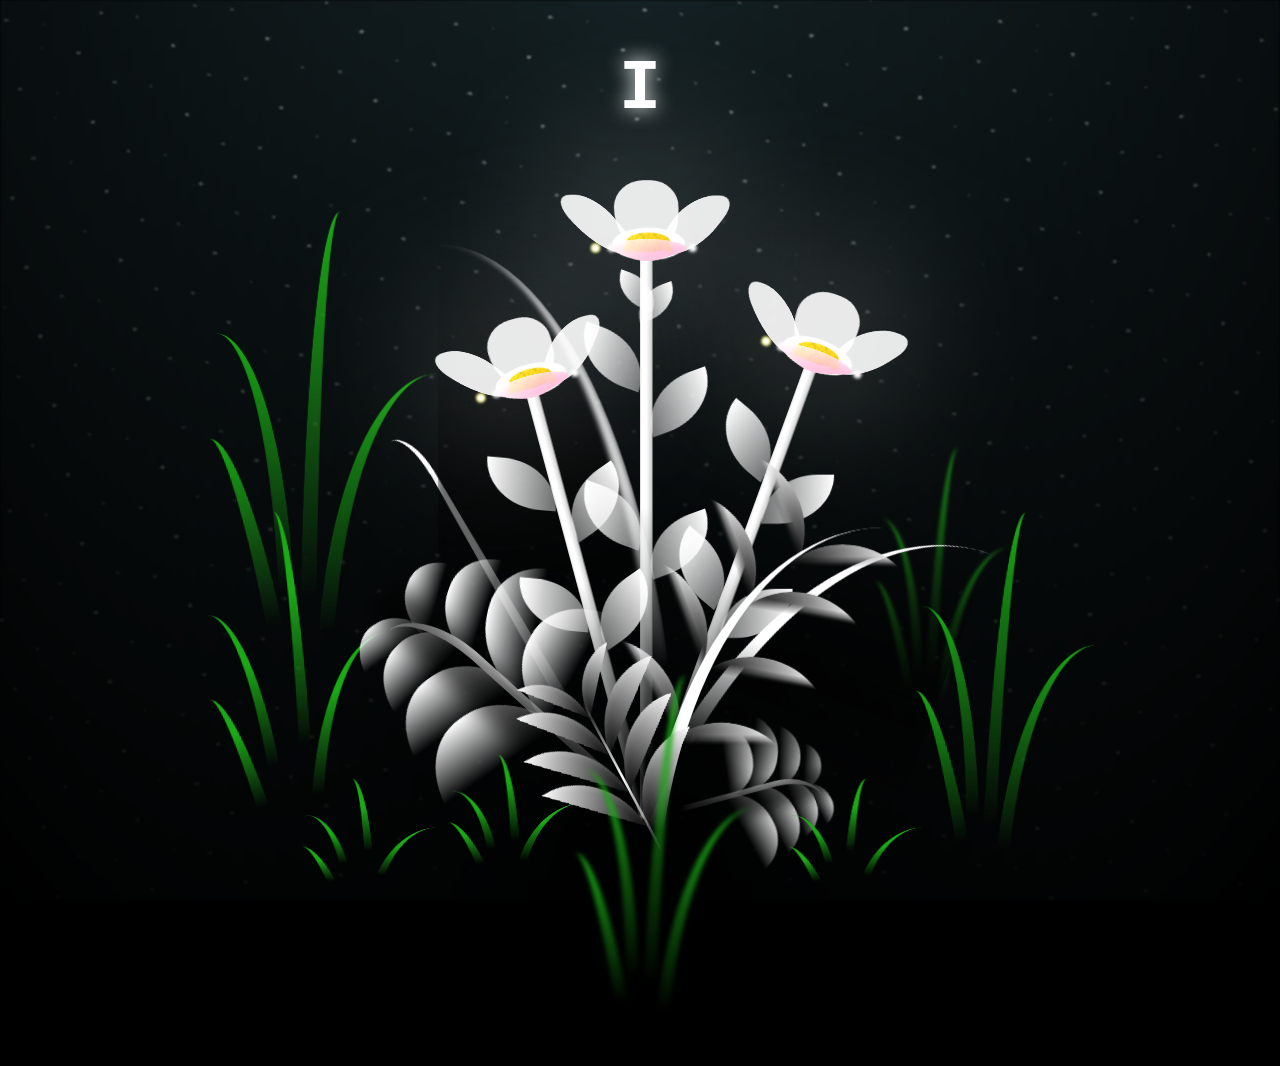
==== commit 77f0c19e: "Update flower.html" ====
--- a/flower.html
+++ b/flower.html
@@ -316,7 +316,7 @@
 
   <!-- Title -->
   <h1 class="title"><span id="title"></span></h1>
-  <audio autoplay loop>
+  <audio id="music" loop>
     <source src="music/5-vymir-vs-zavtra-rildscom_1SyroFjI.mp3" type="audio/mpeg">
   </audio>
 </body>
